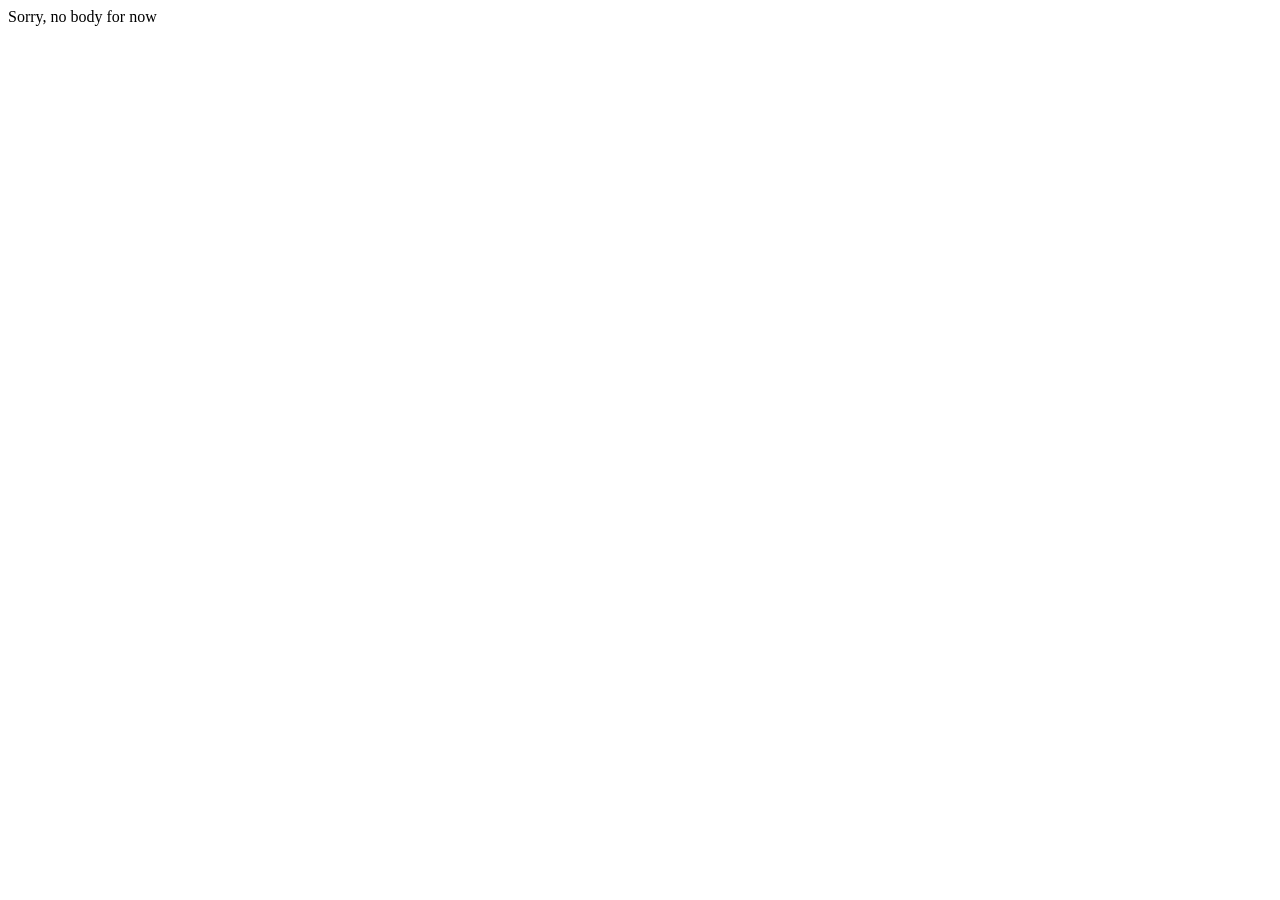
==== portfolio.html @ 2fe4b2bf "Prepare skeleton for 280 homework" ====
<html>
  <head>
    <title>Alex's Portfolio</title>
    <script src="script.js"></script>
    <link rel="stylesheet" href="style.css">
  </head>
  <body>
    <p>Sorry, no body for now</p>
  </body>
</html>
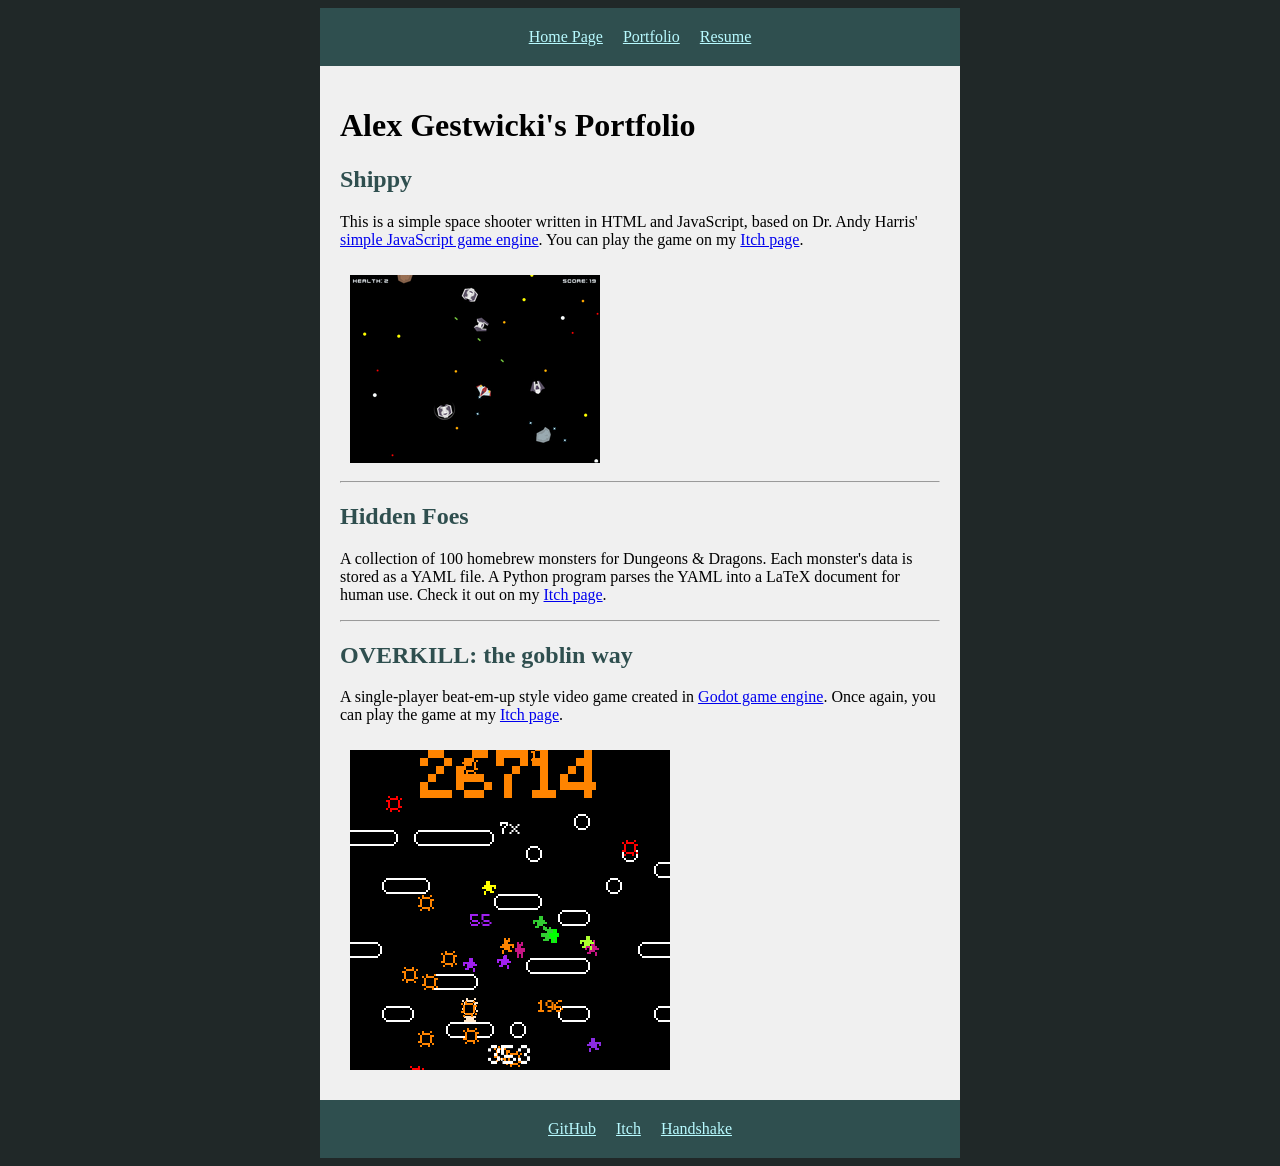
==== commit 68bb6cab: "Flesh out html pages" ====
--- a/portfolio.html
+++ b/portfolio.html
@@ -1,10 +1,39 @@
 <html>
   <head>
     <title>Alex's Portfolio</title>
-    <script src="script.js"></script>
-    <link rel="stylesheet" href="style.css">
+    <link rel="stylesheet" href="public/style.css">
   </head>
   <body>
-    <p>Sorry, no body for now</p>
+    <main>
+      <h1>Alex Gestwicki's Portfolio</h1>
+      <section>
+        <h2>Shippy</h2>
+        <p>
+          This is a simple space shooter written in HTML and JavaScript, based on Dr. Andy Harris'
+          <a href="https://github.com/twopiharris/simpleGame">simple JavaScript game engine</a>. You can play the game on my
+          <a href="https://the-alex-g.itch.io/shippy">Itch page</a>.
+        </p>
+        <img src="public/images/shippy_screenshot.png" alt="A screenshot of the game showing several spaceships shooting each other">
+      </section>
+      <hr>
+      <section>
+        <h2>Hidden Foes</h2>
+        <p>
+          A collection of 100 homebrew monsters for Dungeons & Dragons. Each monster's data is stored as a YAML file. A
+          Python program parses the YAML into a LaTeX document for human use. Check it out on
+          my <a href="https://the-alex-g.itch.io/hidden-foes">Itch page</a>.
+        </p>
+      </section>
+      <hr>
+      <section>
+        <h2>OVERKILL: the goblin way</h2>
+        <p>
+          A single-player beat-em-up style video game created in <a href="https://godotengine.org/">Godot game engine</a>.
+          Once again, you can play the game at my <a href="https://the-alex-g.itch.io/overkill">Itch page</a>.
+        </p>
+        <img src="public/images/overkill_screenshot.png" alt="A screenshot of the game featuring hordes of brightly colored goblins">
+      </section>
+    </main>
+    <script src="public/html_generator.js"></script>
   </body>
 </html>
--- a/public/style.css
+++ b/public/style.css
@@ -0,0 +1,44 @@
+/* the css for the main segment comes from the lighthouse lab we did Friday
+I liked the way it looked, so I stole it */
+body {
+    background-color: #202828;
+}
+
+main {
+	width: 100%;
+	max-width: 600px;
+	margin: 0 auto;
+	font-family: 'Times New Roman', Times, serif;
+    background-color: #f0f0f0;
+    padding: 20px;
+}
+
+h2 {
+    color: darkslategrey;
+}
+
+img {
+    margin: 10px;
+}
+
+.banner {
+	width: 100%;
+	max-width: 600px;
+	margin: 0 auto;
+    text-align: center;
+    padding: 20px;
+    background-color: darkslategrey;
+}
+
+.banner a {
+    margin: 10px;
+    color: #b8faff;
+}
+
+.banner a:visited {
+    color: #00fffb;
+}
+
+.banner a:hover {
+    color: #EBFDFF;
+}
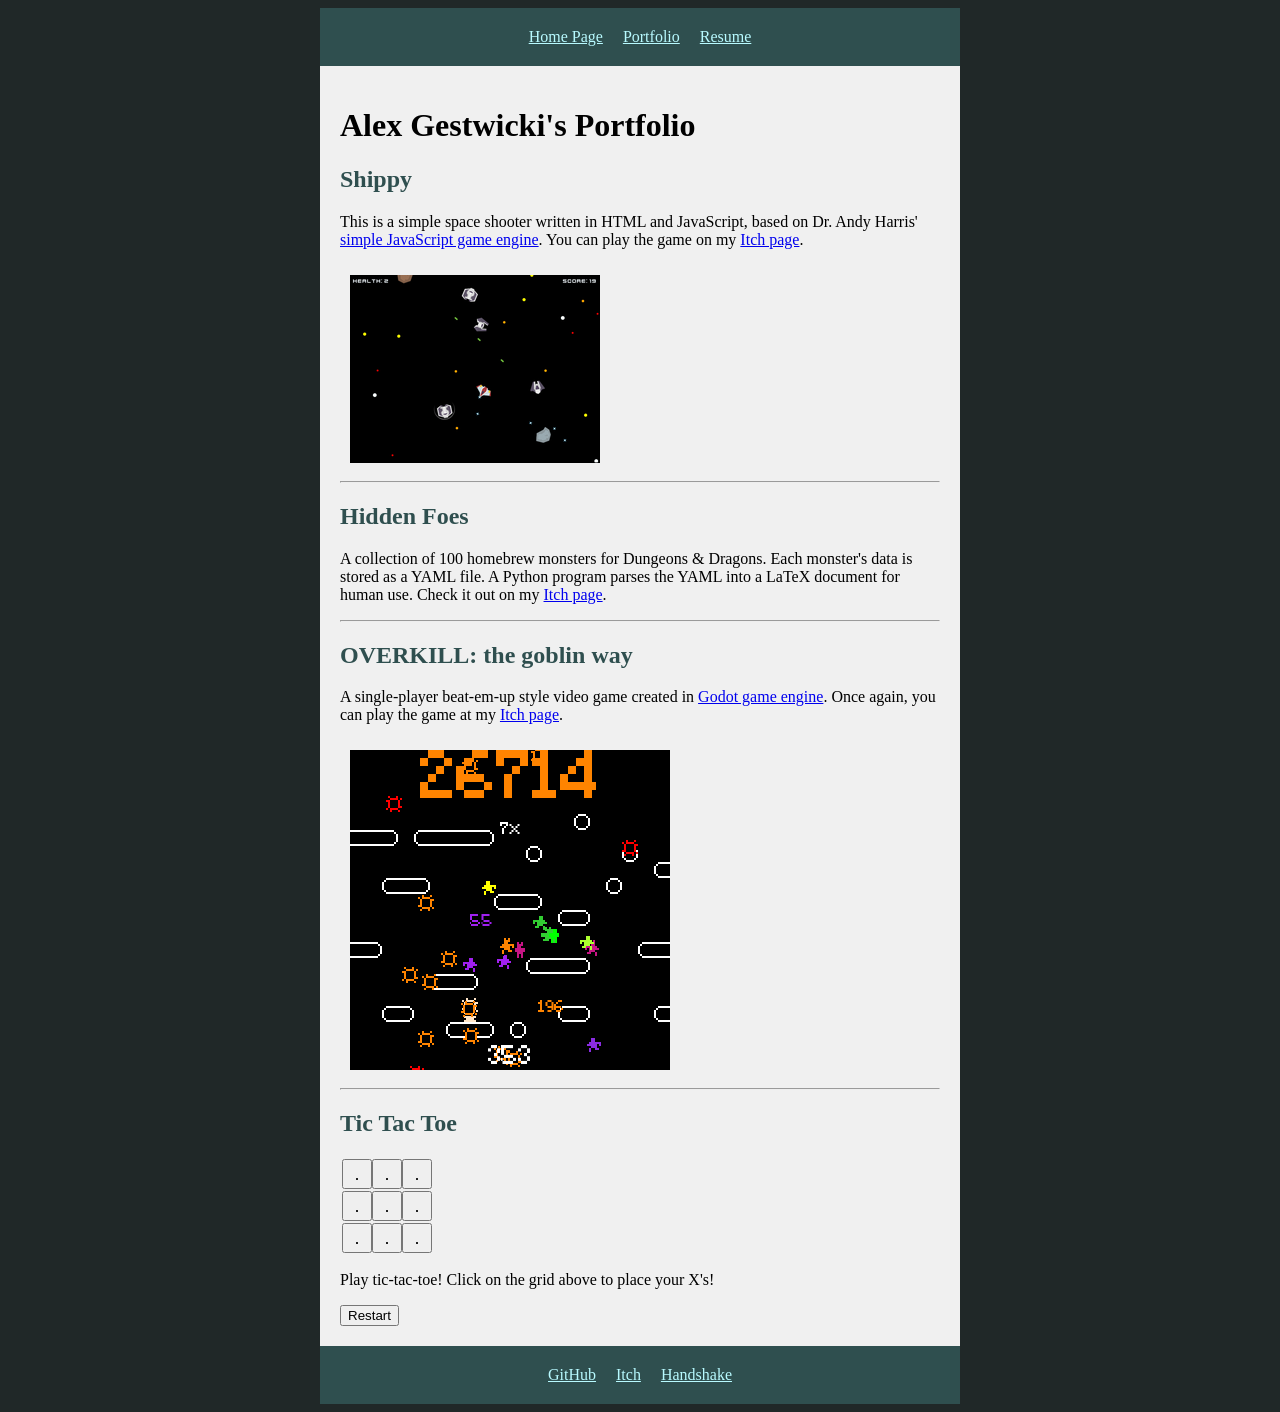
==== commit b0a4a1a0: "Add tic tac toe" ====
--- a/portfolio.html
+++ b/portfolio.html
@@ -33,7 +33,15 @@
         </p>
         <img src="public/images/overkill_screenshot.png" alt="A screenshot of the game featuring hordes of brightly colored goblins">
       </section>
+      <hr>
+      <section>
+        <h2>Tic Tac Toe</h2>
+        <table id="ticTacToeTable"></table>
+        <p id="gameOverMessage"></p>
+        <button id="resetButton">Restart</button>
+      </section>
     </main>
     <script src="public/html_generator.js"></script>
+    <script src="public/tic_tac_toe.js"></script>
   </body>
 </html>
--- a/public/style.css
+++ b/public/style.css
@@ -1,9 +1,9 @@
-/* the css for the main segment comes from the lighthouse lab we did Friday
-I liked the way it looked, so I stole it */
 body {
     background-color: #202828;
 }
 
+/* the css for the main segment comes from the lighthouse lab we did Friday
+I liked the way it looked, so I stole it */
 main {
 	width: 100%;
 	max-width: 600px;
@@ -19,6 +19,12 @@
 
 img {
     margin: 10px;
+}
+
+.ticTacToeButton {
+    min-width: 30px;
+    min-height: 30px;
+    font-size: large;
 }
 
 .banner {
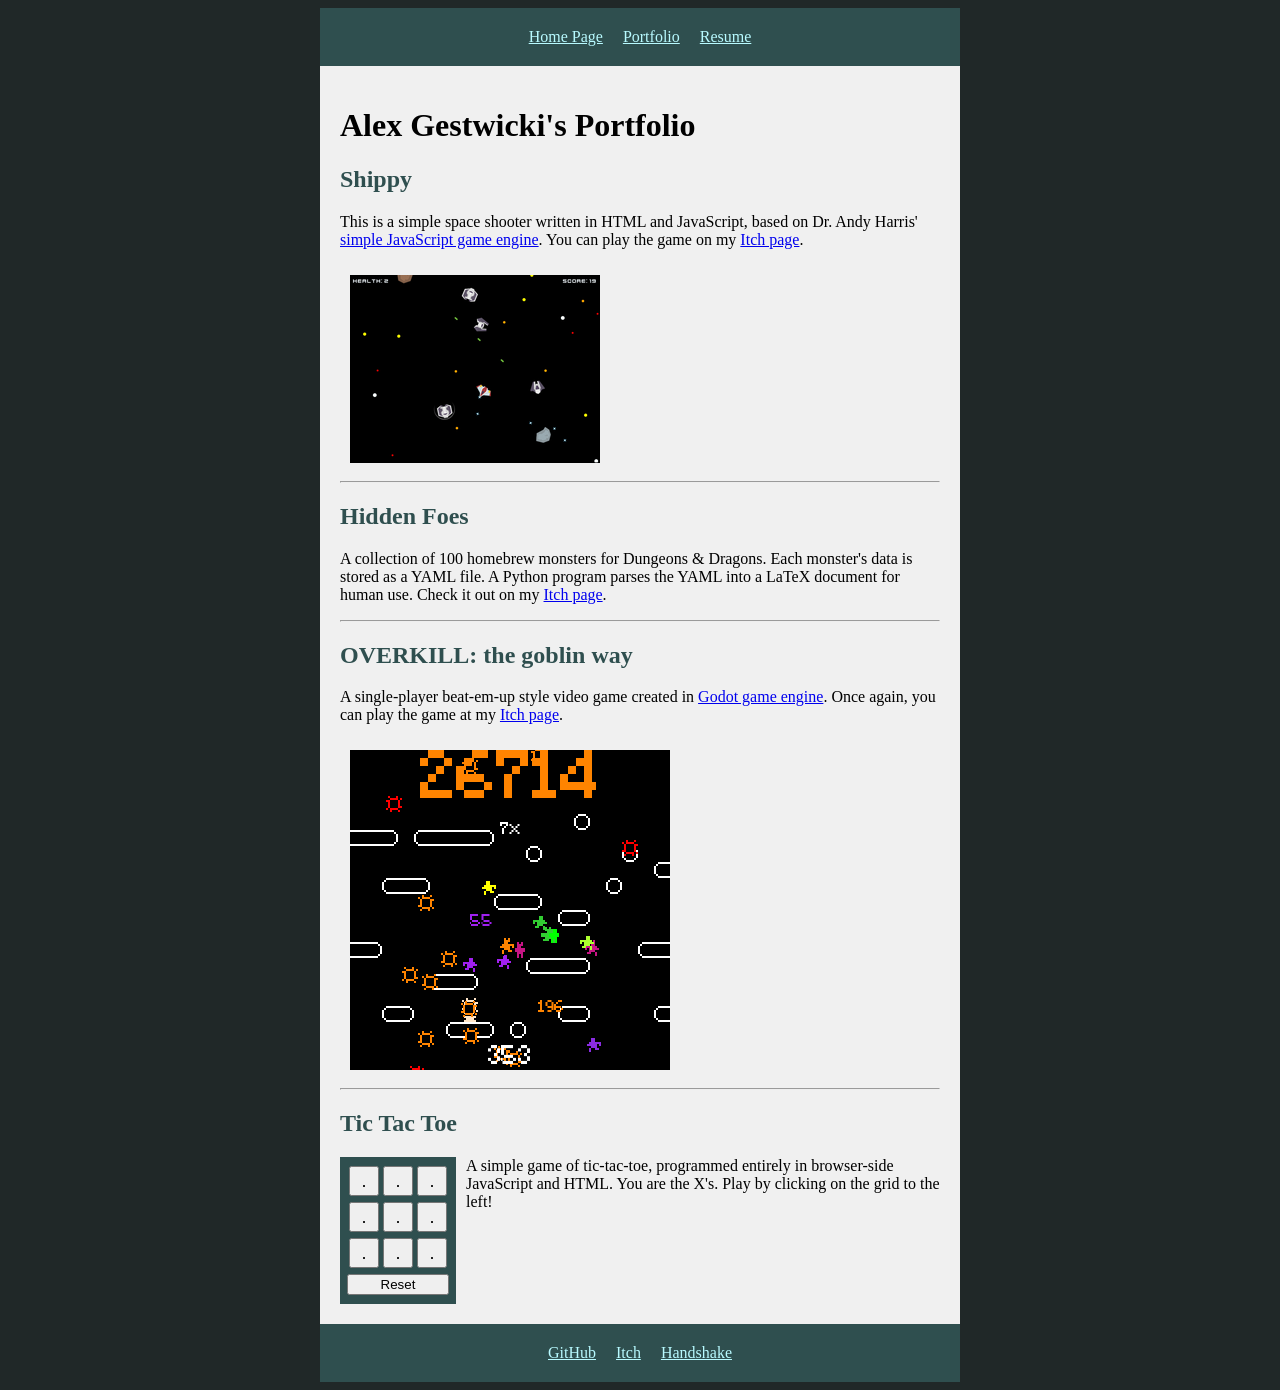
==== commit 92959f6a: "Format tic-tac-toe" ====
--- a/portfolio.html
+++ b/portfolio.html
@@ -2,6 +2,7 @@
   <head>
     <title>Alex's Portfolio</title>
     <link rel="stylesheet" href="public/style.css">
+    <link rel="stylesheet" href="public/portfolio.css">
   </head>
   <body>
     <main>
@@ -37,8 +38,12 @@
       <section>
         <h2>Tic Tac Toe</h2>
         <table id="ticTacToeTable"></table>
-        <p id="gameOverMessage"></p>
-        <button id="resetButton">Restart</button>
+        <p>
+          A simple game of tic-tac-toe, programmed entirely in browser-side JavaScript and HTML. You are the X's. Play by clicking on the grid
+          to the left!
+        </p>
+        <p><b id="gameOverMessage"></b></p>
+        <div style="clear: both;"></div>
       </section>
     </main>
     <script src="public/html_generator.js"></script>
--- a/public/style.css
+++ b/public/style.css
@@ -21,12 +21,6 @@
     margin: 10px;
 }
 
-.ticTacToeButton {
-    min-width: 30px;
-    min-height: 30px;
-    font-size: large;
-}
-
 .banner {
 	width: 100%;
 	max-width: 600px;
--- a/public/portfolio.css
+++ b/public/portfolio.css
@@ -0,0 +1,22 @@
+.ticTacToeButton {
+    min-width: 30px;
+    min-height: 30px;
+    font-size: large;
+    margin: 2px;
+}
+
+#ticTacToeTable {
+    float: left;
+    background-color: darkslategrey;
+    padding: 5px;
+    margin-right: 10px;
+}
+
+#resetButtonRow {
+    text-align: center;
+}
+
+#resetButtonRow button {
+    width: 100%;
+    margin: 2px 2px 2px 0px;
+}
